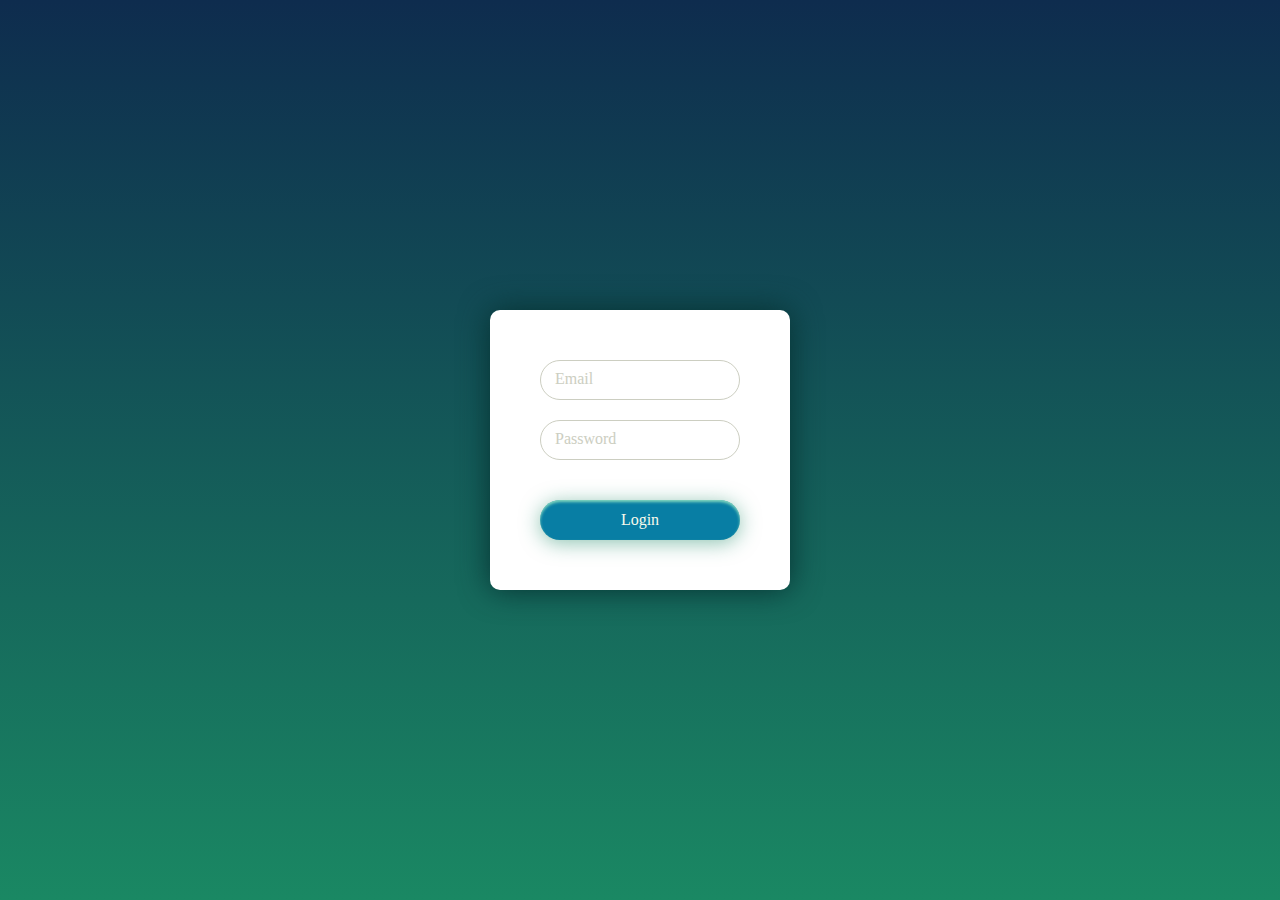
==== login.html @ 5da2f4f2 "First commit" ====
<!DOCTYPE html>
<html lang="en">

<head>
  <meta charset="UTF-8">
  <meta http-equiv="X-UA-Compatible" content="IE=edge">
  <meta name="viewport" content="width=device-width, initial-scale=1.0">
  <title>Login</title>
  <link rel="stylesheet" href="./style/pages/login.css">
</head>

<body>
  <div class="content">
    <form action="#" class="form-content">
      <div class="form-item">
        <input type="text" class="text" name="email" id="email" required="">
        <label class="move" for="email">Email</label>
      </div>
      <div class="form-item">
        <input type="password" class="text" name="password" id="password" required="">
        <label class="move" for="password">Password</label>
      </div>
      <div class="button">
        <span style="z-index: 99;">Login</span>
        <div class="button-ball"></div>
      </div>
    </form>
  </div>

  <script src="./js/pages/login.js" type="module"></script>
</body>

</html>
---- style/pages/login.css ----
@import url("../variables.css");

*{
  margin: 0;
  padding: 0;
  box-sizing: border-box;
}
:root {
  --form-content-width: 300px;
  --input-width: 200px;
  --input-height: 40px;
  --input-border-radius: 30px;
  --input-font-szie: 16px;
  --margin-medium: 20px; 
  --input-color: #cccec1;
  --theme-color: #143a64;
  --bubble-size: 10px;
}
span {
  font-size: var(--input-font-szie);
}
.content {
  position: relative;
  width: 100vw;
  height: 100vh;
  display: flex;
  flex-direction: column;
  justify-content: center;
  align-items: center;
  background-image: linear-gradient(rgb(14, 44, 78),rgb(26, 136, 99));
}
.form-content {
  width: var(--form-content-width);
  padding: 50px;
  display: flex;
  flex-direction: column;
  align-items: center;
  border-radius: 10px;
  background-color: #fff;
  box-shadow: 0 0 30px rgb(6, 49, 49);
}


.form-item .move {
  padding: 0 5px;
  position: absolute;
  top: 50%;
  left: 10px;
  color: var(--input-color);
  pointer-events: none;
  background-color: #fff;
  transform: translateY(-55%);
  transition: 0.3s ease;
}
.form-content .form-item {
  position: relative;
  margin-bottom: var(--margin-medium);
}

.form-item .text {
  outline: none;
  width: var(--input-width);
  height: var(--input-height);
  border-radius: var(--input-border-radius);
  padding: 5px 15px ;
  border: 1px solid var(--input-color);
  transition: 0.3s ease;
}
.form-item .text:focus {
  border: 1px solid var(--theme-color); 
}


.form-item .text:focus +.move,
.form-item .text:focus:valid +.move {
  top: 0px;
  left: 20px;
  font-size: 14px;
  color: var(--theme-color);
  background-color: #fff;
}
.form-item .text:valid +.move {
  top: 0px;
  left: 20px;
  font-size: 14px;
  background-color: #fff;
}

.form-content .button {
  position: relative;
  display: flex;
  justify-content: center;
  align-items: center;
  width: var(--input-width);
  height: var(--input-height);
  border-radius: var(--input-border-radius);
  margin-top: var(--margin-medium);
  color: #f8faec;
  font-size: var(--input-font-szie);
  background: var(--clr-primary);
  box-shadow: 0px 3px 20px rgba(26, 136, 99,0.5),
              0px 2px 3px rgba(170, 245, 199, 0.76) inset;
  cursor: pointer;
  overflow: hidden;
  transition: .3s;
}
.button-ball {
  z-index: 3;
  position: absolute;
  top:40px;
  left:50%;
  transform: translateX(-50%);
  width: 300px;
  height: 300px;
  background-color: rgb(59, 189, 145);
  border-radius: 50%;
  transition: 1s ease;
}
.button:hover .button-ball {
  left:50%;
  transform: translate(-50%,-50%);
}
.button:active {
  transform: translate(2px,2px);
}
.bubble {
  z-index: 999;
  position: absolute;
  width: var(--bubble-size);
  height: var(--bubble-size);
  border-radius: 50%;
  border: none;
  box-shadow: 0 0 10px rgba(255,255,255,0.5); 
  transition: 1s ease-in-out;
}
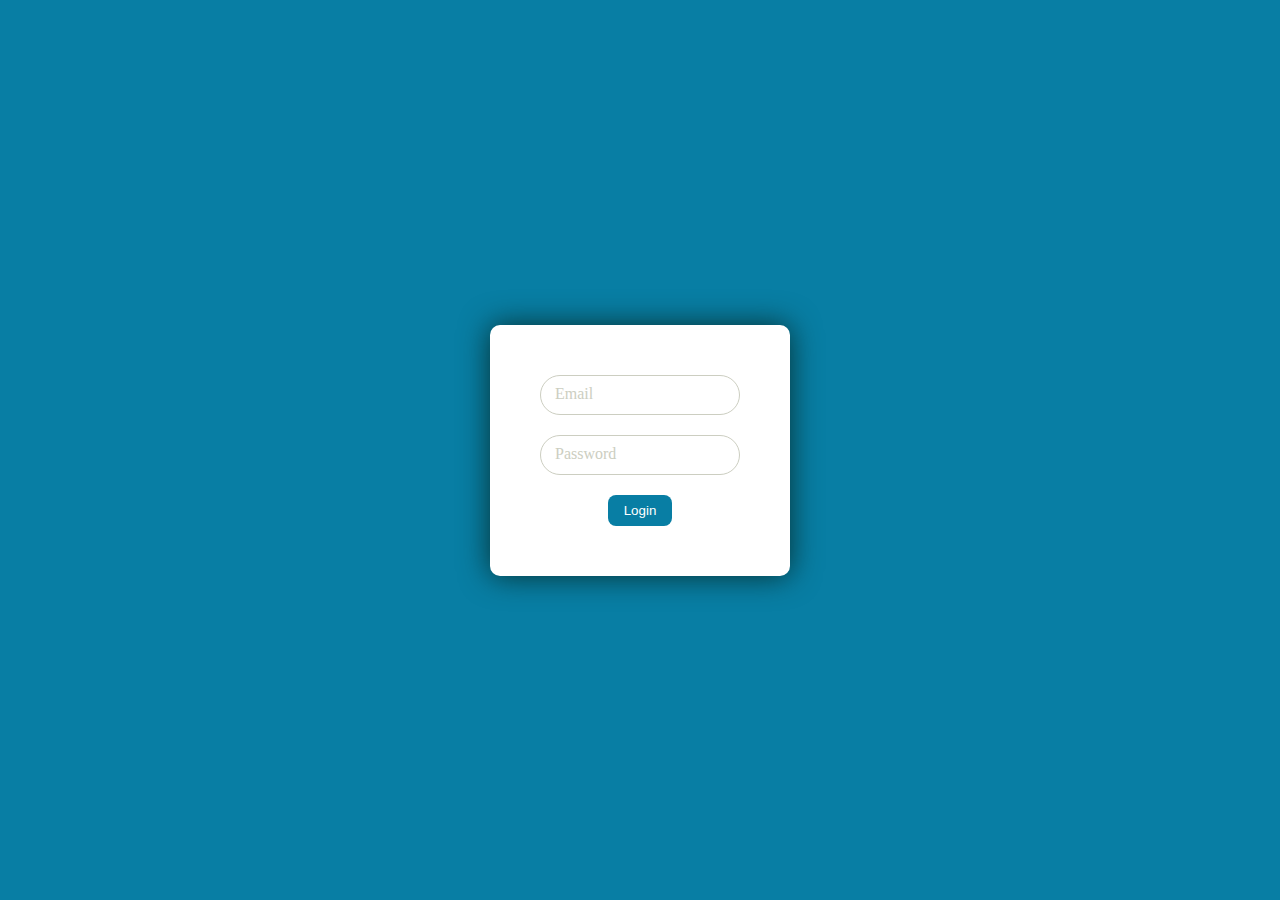
==== commit 8c159b50: "feat: change login button style" ====
--- a/login.html
+++ b/login.html
@@ -11,7 +11,7 @@
 
 <body>
   <div class="content">
-    <form action="#" class="form-content">
+    <form action="#" class="login-form form-content">
       <div class="form-item">
         <input type="text" class="text" name="email" id="email" required="">
         <label class="move" for="email">Email</label>
@@ -20,9 +20,8 @@
         <input type="password" class="text" name="password" id="password" required="">
         <label class="move" for="password">Password</label>
       </div>
-      <div class="button">
-        <span style="z-index: 99;">Login</span>
-        <div class="button-ball"></div>
+      <div>
+        <button type="submit" class="btn btn-primary">Login</button>
       </div>
     </form>
   </div>
--- a/style/pages/login.css
+++ b/style/pages/login.css
@@ -27,7 +27,7 @@
   flex-direction: column;
   justify-content: center;
   align-items: center;
-  background-image: linear-gradient(rgb(14, 44, 78),rgb(26, 136, 99));
+  background-color: var(--clr-primary);
 }
 .form-content {
   width: var(--form-content-width);
@@ -86,50 +86,14 @@
   background-color: #fff;
 }
 
-.form-content .button {
-  position: relative;
-  display: flex;
-  justify-content: center;
-  align-items: center;
-  width: var(--input-width);
-  height: var(--input-height);
-  border-radius: var(--input-border-radius);
-  margin-top: var(--margin-medium);
-  color: #f8faec;
-  font-size: var(--input-font-szie);
-  background: var(--clr-primary);
-  box-shadow: 0px 3px 20px rgba(26, 136, 99,0.5),
-              0px 2px 3px rgba(170, 245, 199, 0.76) inset;
-  cursor: pointer;
-  overflow: hidden;
-  transition: .3s;
+.btn {
+	padding: 0.5rem 1rem;
+	border: none;
+	border-radius: 0.5rem;
+	cursor: pointer;
 }
-.button-ball {
-  z-index: 3;
-  position: absolute;
-  top:40px;
-  left:50%;
-  transform: translateX(-50%);
-  width: 300px;
-  height: 300px;
-  background-color: rgb(59, 189, 145);
-  border-radius: 50%;
-  transition: 1s ease;
-}
-.button:hover .button-ball {
-  left:50%;
-  transform: translate(-50%,-50%);
-}
-.button:active {
-  transform: translate(2px,2px);
-}
-.bubble {
-  z-index: 999;
-  position: absolute;
-  width: var(--bubble-size);
-  height: var(--bubble-size);
-  border-radius: 50%;
-  border: none;
-  box-shadow: 0 0 10px rgba(255,255,255,0.5); 
-  transition: 1s ease-in-out;
-}
+
+.btn-primary {
+	color: white;
+	background-color: var(--clr-primary);
+}